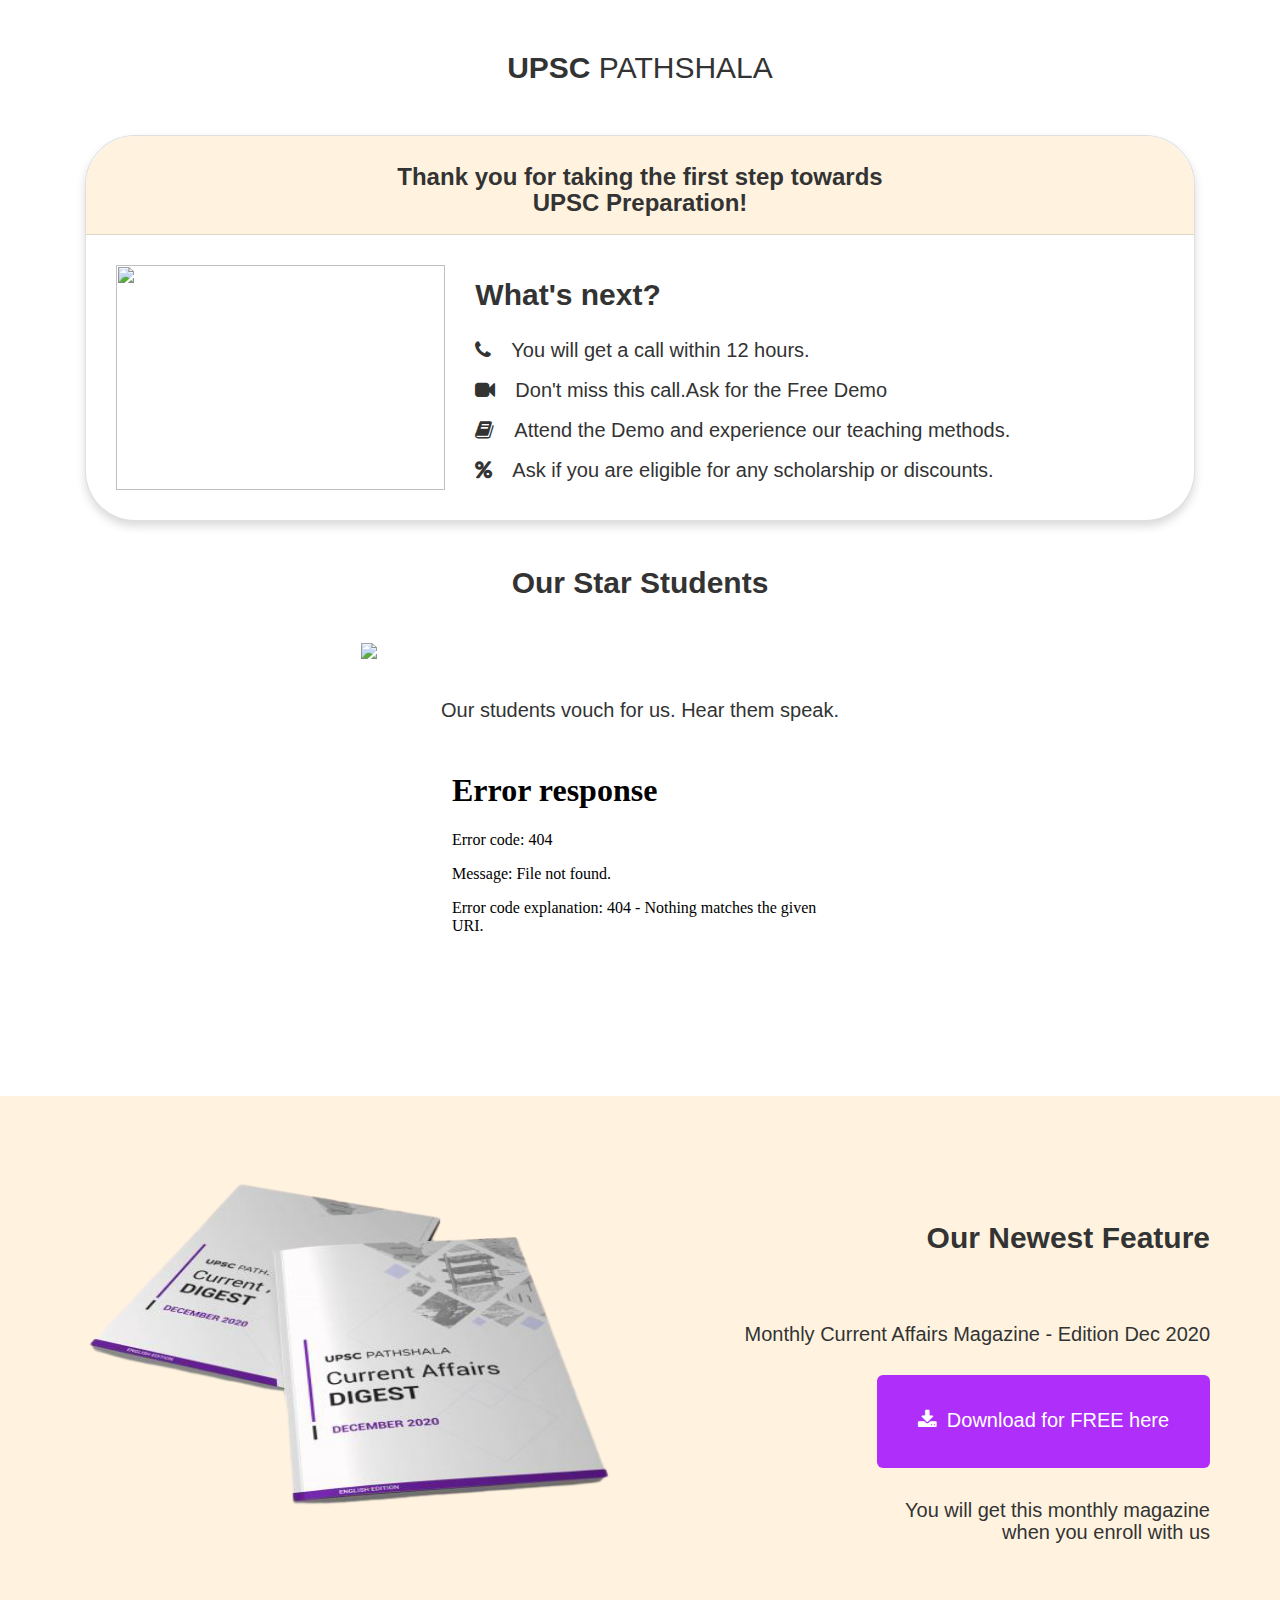
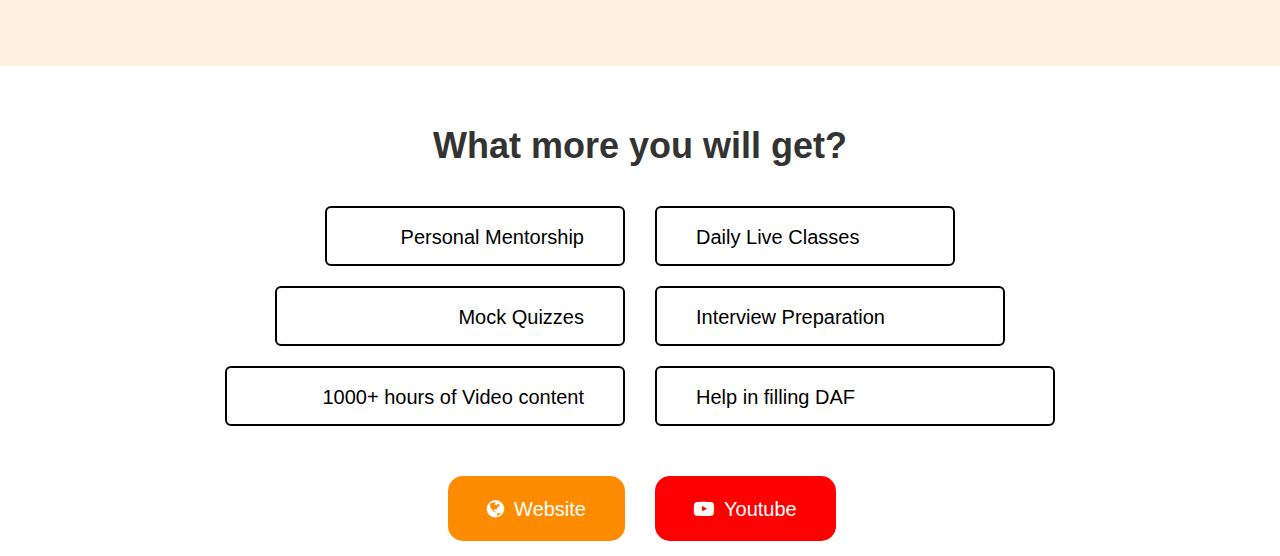
==== dashboard.html @ 78c859c5 "New commits" ====
<!DOCTYPE html>
<html lang="en">
<head>
<title>CSS Template</title>
<meta charset="utf-8">
<meta name="viewport" content="width=device-width, initial-scale=1">
<script src="https://cdnjs.cloudflare.com/ajax/libs/jquery/3.5.0/jquery.min.js" integrity="sha256-xNzN2a4ltkB44Mc/Jz3pT4iU1cmeR0FkXs4pru/JxaQ=" crossorigin="anonymous"></script>
<link rel="stylesheet" href="https://stackpath.bootstrapcdn.com/bootstrap/4.3.1/css/bootstrap.min.css">
<link rel="stylesheet" href="https://stackpath.bootstrapcdn.com/font-awesome/4.7.0/css/font-awesome.min.css">
<script src="https://maxcdn.bootstrapcdn.com/bootstrap/3.3.7/js/bootstrap.min.js" integrity="sha384-Tc5IQib027qvyjSMfHjOMaLkfuWVxZxUPnCJA7l2mCWNIpG9mGCD8wGNIcPD7Txa" crossorigin="anonymous"></script>
<link rel="stylesheet" href="https://maxcdn.bootstrapcdn.com/bootstrap/3.4.1/css/bootstrap.min.css">
<script src="https://ajax.googleapis.com/ajax/libs/jquery/3.5.1/jquery.min.js"></script>
<script src="https://maxcdn.bootstrapcdn.com/bootstrap/3.4.1/js/bootstrap.min.js"></script>
<link rel="stylesheet" href="style1.css">
</head>
<body>
    <h2><strong>UPSC</strong> PATHSHALA</h2>
    <section>
        <div class="container">
            <div class="card shadow" style="border-radius:50px;">
                <div class="card-header" style="height: 100%; overflow:hidden; background-color: #fff3e0; border-top-right-radius:50px; border-top-left-radius:50px">
                    <h3><strong>Thank you for taking the first step towards<br> UPSC Preparation!</strong></h3>
                </div>
                <div class="card-body p-5">
                    <div class="row" id="part_2" style="line-height: 2;">
                        <div class="col-lg-4">
                            <img src="images/Capture3.jpg" style="width:100%;height:100%;">
                        </div>
                        <div class="col-lg-8" id="part_3" >
                            <label>What's next?</label><br/>
                            <span><i class="fa fa-phone"></i>&ensp;&ensp;You will get a call within 12 hours.<span><br/>
                            <span><i class="fa fa-video-camera"></i>&ensp;&ensp;Don't miss this call.Ask for the Free Demo<span><br/>
                            <span><i class="fa fa-book"></i>&ensp;&ensp;Attend the Demo and experience our teaching methods.<span><br/>
                            <span><i class="fa fa-percent"></i>&ensp;&ensp;Ask if you are eligible for any scholarship or discounts.<span>
                        </div>
                    </div>
                </div>
            </div>
        </div>
    </section>
    
    <section>
        <div class="container">
            <div clas="row">
                <h2><strong>Our Star Students</strong></h2>
            </div>
            <div class="row">
                <div class="col-lg-10 col-md-8 colg-sm-6">
                    <div id="myCarousel" class="carousel slide d-flex justify-content-center" data-ride="carousel"> 
                        <div class="carousel-inner" style="padding-left:30%;">
                            <div class="item active" >
                                <img src="images/Capture5.jpg"class="w-60" >
                            </div>
                            <div class="item">
                                <img src="images/Capture5.jpg" class="w-60">
                            </div>
                            <div class="item">
                                <img src="images/Capture5.jpg" class="w-60">
                            </div>
                        </div>
                    </div>
                </div>   
            </div>       
        </div>
    </section>

    <section>
        <div class="row">
            <div class="col-lg-12" >
                <h4 style="text-align:center";>Our students vouch for us. Hear them speak.</h4>
            </div>
        </div>
        <div class="row">     
            <div class="video_size">
                <div class="embed-responsive embed-responsive-4by3">
                    <iframe class="embed-responsive-item"  src="images/BirdNoSound.mp4" allowfullscreen></iframe>
                </div>
            </div>
        </div>   
    </section>

    <section>
        <div class="container-fluid part_5">
            <div class="row" style="line-height:3">
                <div class="col-md-6 col-sm-12">
                    <img src="images/Capture8.png" style="width:100%;height:80%;">
                </div>  
                <div class="col-md-6 col-sm-12" id="part_4">
                    <p class="text-sm-right"><strong>Our Newest Feature</strong></p>
                    <h4 class="text-sm-right">Monthly Current Affairs Magazine - Edition Dec 2020</h4>
                    <div class= "right-small">
                        <button class="button " id="btn_6"><i class="fa fa-download"></i>&ensp;Download for FREE here</button>
                    </div>
                    <br><br>
                    <h4 class="text-sm-right">You will get this monthly magazine <br>when you enroll with us</h4>
                </div>
            </div>
        </div>    
    </section>

    <section>
        <div class="container">
            <div class="row justify-content-center">
                <h1 ><strong>What more you will get?</strong></h1>
            </div>
            <div class="row">
                <div class="col-sm-6">
                    <button class="button-20" id="btn_1">Personal Mentorship</button><br/>
                    <button class="button-20" id="btn_2">Mock Quizzes</button><br/>
                    <button class="button-20" id="btn_3">1000+ hours of Video content</button><br/>
                    
                </div>
            
                <div class="col-sm-6">
                    <button class="button-21" id="btn_1">Daily Live Classes</button><br/>
                    <button class="button-21" id="btn_2">Interview Preparation</button><br/>
                    <button class="button-21" id="btn_3">Help in filling DAF</button><br/>
                </div>        
            </div>

            <div class="row justify-content">
                <div class="col-md-6 col-sm-12 pb-sm-4 center-small">
                    <button class="button-22 " id="btn_4"><i class="fa fa-globe"></i>&ensp;Website</button>
                </div>
                <div class="col-md-6 col-sm-12 pb-sm-2 center-small">
                    <button class="button-22 " id="btn_5"><i class="fa fa-youtube-play"></i>&ensp;Youtube</button>  
                </div>
            </div>
        </div>   
    </section>
    <section>
        <div class="container" onclick="topFunction()" id="try_1">      
            <div class="row ">
                <div class="col">
                    <button class="button-23 justify-content-right" id="btn_9"><i class="fa fa-user-circle-o" aria-hidden="true"></i></button>
                    <button class="button-23 justify-content-right" id="btn_10"><i class="fa fa-whatsapp" aria-hidden="true"></i></button>
                    <button class="button-25 justify-content-right" id="btn_11">Chat with Us.</button>
                </div>
            </div>
        </div>
    </section>


</body>
<script>
    var mybutton = document.getElementById("try_1");
    window.onscroll = function() {scrollFunction()};

    function scrollFunction() {
    if (document.body.scrollTop > 20 || document.documentElement.scrollTop > 20) {
        mybutton.style.display = "block";
    } else {
        mybutton.style.display = "none";
    }
    }

    function topFunction() {
    document.body.scrollTop = 0;
    document.documentElement.scrollTop = 0;
    }
</script>
</html>
---- style1.css ----
body{
    max-width: 100%;
    overflow-x: hidden;
}
    
.form-style{
	max-width: 80%;
    height: 100%;
	padding: 10px 20px;
    background: #ffffff;
	margin: 10px auto;
	padding: 20px;
	border-radius: 20px;
	font-family: Georgia, "Times New Roman", Times, serif;
    box-shadow:  0 0 8px  rgba(0,0,0,0.2);
    -moz-box-shadow: 0 0 8px  rgba(0,0,0,0.2);
    -webkit-box-shadow: 0 0 8px  rgba(0,0,0,0.2);
    -o-box-shadow: 0 0 8px  rgba(0,0,0,0.2);
}

h1{
    margin:60px 0px 40px 0px;
    text-align: right;
}
h2{
    margin-top: 4%;
    margin-bottom: 4%;
    text-align: center;
}
h3{
    text-align: center;
}
h4{
    text-align: right;
    margin:40px 0px 30px 0px;
    font-size: 22px;
}
p{
    font-size: 40px;
    text-align: right;
    padding-top: 5%;
}

.button {
  background-color: #AF2EFA; 
  border: none;
  color: white;
  padding: 15px 39px 18px 39px; 
  text-align: center;
  font-size: 20px;
  border-radius: 6px;
  float:right;
  margin: 0px 0px 0px 0px;
}

.button-20{
    text-align:right;
    height:60px;
    border-radius: 6px;
    padding: 15px 39px 20px 39px;
    font-size: 20px;
    background-color: #ffffff;
    color:black; 
    border: 2px solid black;
    margin: 0px 0px 20px 0px;
    float:right;
}

.button-21{
    text-align:left;
    height:60px;
    border-radius: 6px;
    padding: 15px 39px 20px 39px;
    margin: 0px 0px 20px 0px;
    font-size: 20px;
    background-color: #ffffff;
    color:black; 
    border: 2px solid black;
}

.button-22{
    border-radius:15px;
    border: none;
    color: white;
    padding: 19px 39px 18px 39px; 
    text-align: center;
    display: inline-block;
    font-size: 20px;

}
.button-23{
  
  border: none;
  color: white;
  padding: 10px;
  text-align: center;
  display: inline-block;
  font-size: 30px;
  margin: 2px 4px;
  height: 60px;
  width: 60px;
  border-radius: 50%;
}

#btn_3{
    margin-bottom:50px;
}
#btn_4{
    background-color:#FF8C00;
    float:right;
}
#btn_5{
    background-color:#FF0000;
}
#btn_6{
    background-color:#AF2EFA;
}
#btn_7{
    background-color:#6ee96e;
}
#btn_8{
    border-radius: 6px;
    padding: 19px 39px 20px 39px;
    font-size: 20px;
    background-color: #ffffff;
    color:black; 
    border: none;
    margin-left: 31%;
    box-shadow:  0 0 8px  rgba(0,0,0,0.1);
    -moz-box-shadow: 0 0 8px  rgba(0,0,0,0.1);
    -webkit-box-shadow: 0 0 8px  rgba(0,0,0,0.1);
    -o-box-shadow: 0 0 8px  rgba(0,0,0,0.1);
    float:right;

}
#btn_9{
    background-color:#AF2EFA;
    margin-top: 50%;
    margin-bottom: 5%;
    float:right;
}
#btn_10{
    background-color:#6ee96e;
    margin-top: 50%;
    margin-bottom: 5%;
    float:right;
}
#btn_11{
    margin-top: 50%;
    float:right;
}

.button-25{ 
  border: none;
  display: inline-block;
  height: 20%;
  width: 30%;
  border-radius: 6px;
  padding: 20px 25px 20px 25px;
  font-size: 18px;
  background-color: #ffffff;
  color:black; 
  box-shadow:  0 0 8px  rgba(0,0,0,0.1);
  -moz-box-shadow: 0 0 8px  rgba(0,0,0,0.1);
  -webkit-box-shadow: 0 0 8px  rgba(0,0,0,0.1);
  -o-box-shadow: 0 0 8px  rgba(0,0,0,0.1);
}

#try_1{
  display: none;
  position: fixed;
  bottom: 20px;
  width:50%;
  right: 10px;
  z-index: 99;
  font-size: 14px;
  padding: 20px 25px 20px 25px;
  border: none;
  outline: none;
  background-color: transparent;
  color:black;
  border-radius: 6px;
}
label{
    font-size: 30px;
}
span{
    font-size: 20px;
    margin-bottom: 10px;
}

.part_5{
    background-color:#fff3e0;
    max-height:100%; 
    width:100%;
    padding:70px 70px 50px 70px;
   
}
@media (min-width: 790px) {
    #btn_1{
        width:300px;
    }
    #btn_2{
        width:350px;
    }
    #btn_3{
        width:400px;
    }
}
@media (max-width: 790px) {
    #btn_1{
        width:275px;
    }
    #btn_2{
        width:315px;
    }
    #btn_3{
        width:340px;
        padding-left:15px;
    }
}

@media(max-width:692px){
    
    .center-small{
        display: flex;
        justify-content: center;
        align-items: center;
        margin-bottom: 10px;
    }

    #btn_6{
       width:80%;
       height:10%;
       font-size: 8px;
    }
    p{
       font-size: 30px;
    }
    h1{
       font-size:30px;
    }
   .button-25{
    width: 50%;
    font-size: 8px;
    }   
}
@media(min-width:576px){
    body{
        overflow-x: hidden;
    }
    
    #btn_6{
        width:80%;
        height:10%;
        font-size: 5px;
    }
    #btn_4{
        align-items: center;
    }
    #btn_5{
        align-items: center;
    }
    .button-25{
    width: 40%;
    font-size: 16px;
    }
   .button-23{
    padding: 10px;
    text-align: center;
    display: inline-block;
    font-size: 20px;
    margin: 2px 2px;
    height: 40px;
    width: 40px;
    border-radius: 50%;
    }
}
@media(min-width:768px){
    body{
        overflow-x: hidden;
    }
   .part_6{
       height:10%;
   }
   #btn_6{
       width:80%;
       height:20%;
       font-size: 12px;
    }
    p{
       font-size: 30px;
    }
    h4{
    font-size: 15px;
    }
    #btn_4{
       align-items: left;
    }
    #btn_5{
       align-items: right;
    }
   .button-25{
    width: 35%;
    font-size: 10px;
   }  
}
@media(min-width:992px){
    body{
        overflow-x: hidden;
    }
    .part_6{
       height:10%;
   }
    #btn_6{
       width:80%;
       height:20%;
       font-size: 20px;
    }
    #btn_4{
       align-items: left;
    }
    #btn_5{
       align-items: right;
    }
   .button-25{
    width: 30%;
    font-size: 14px;
    }   
}
@media(min-width:1200px){
    body{
        overflow-x: hidden;
    }
    .part_6{
       height:10%;
   }
    #btn_6{
       width:60%;
       height:30%;
    }
    #btn_4{
       align-items: left;
    }
    #btn_5{
       align-items: right;
    }
    h4{
    font-size: 20px;
    }
   .button-25{
    width: 30%;
    font-size: 20px;
   }
}

.video_size{
    width: 30%;
    height:30%;
    margin: 0px 30px 50px 30px;
    margin-left: auto;
    margin-right: auto;
    display: block
}
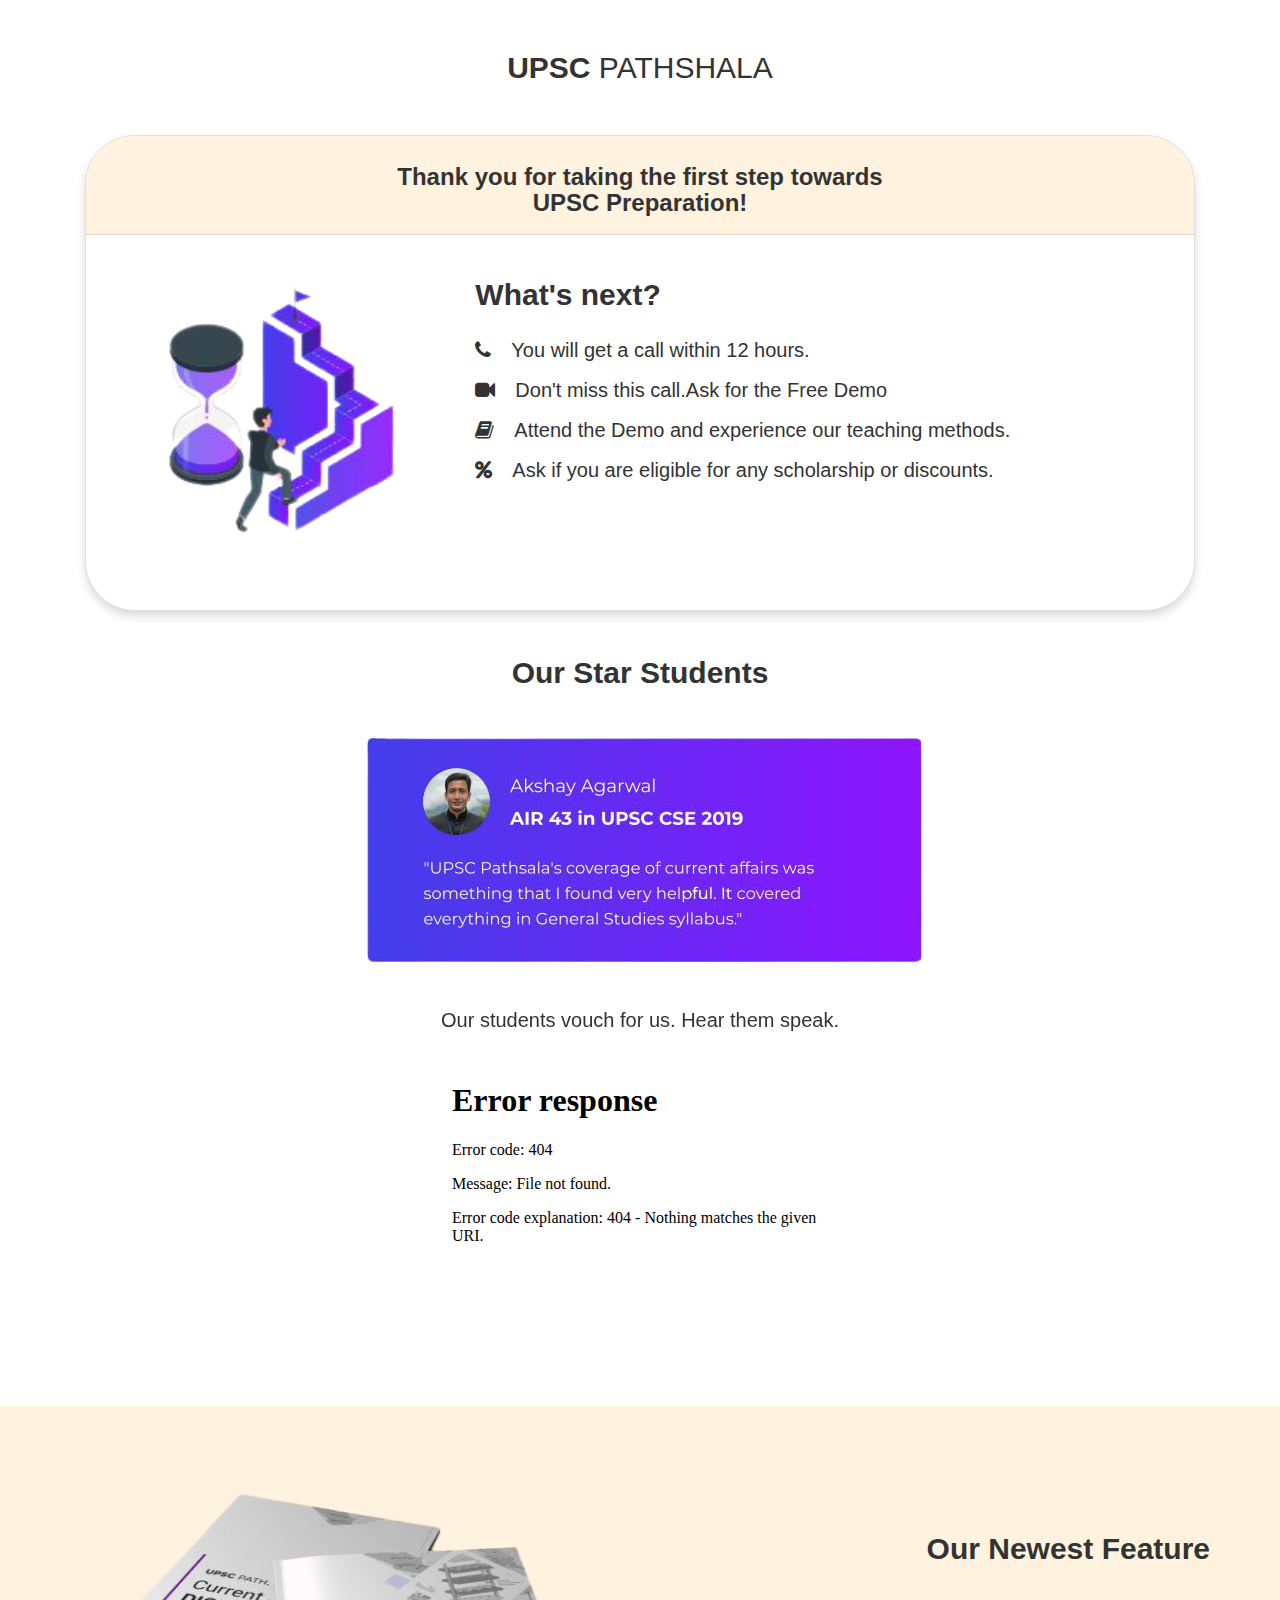
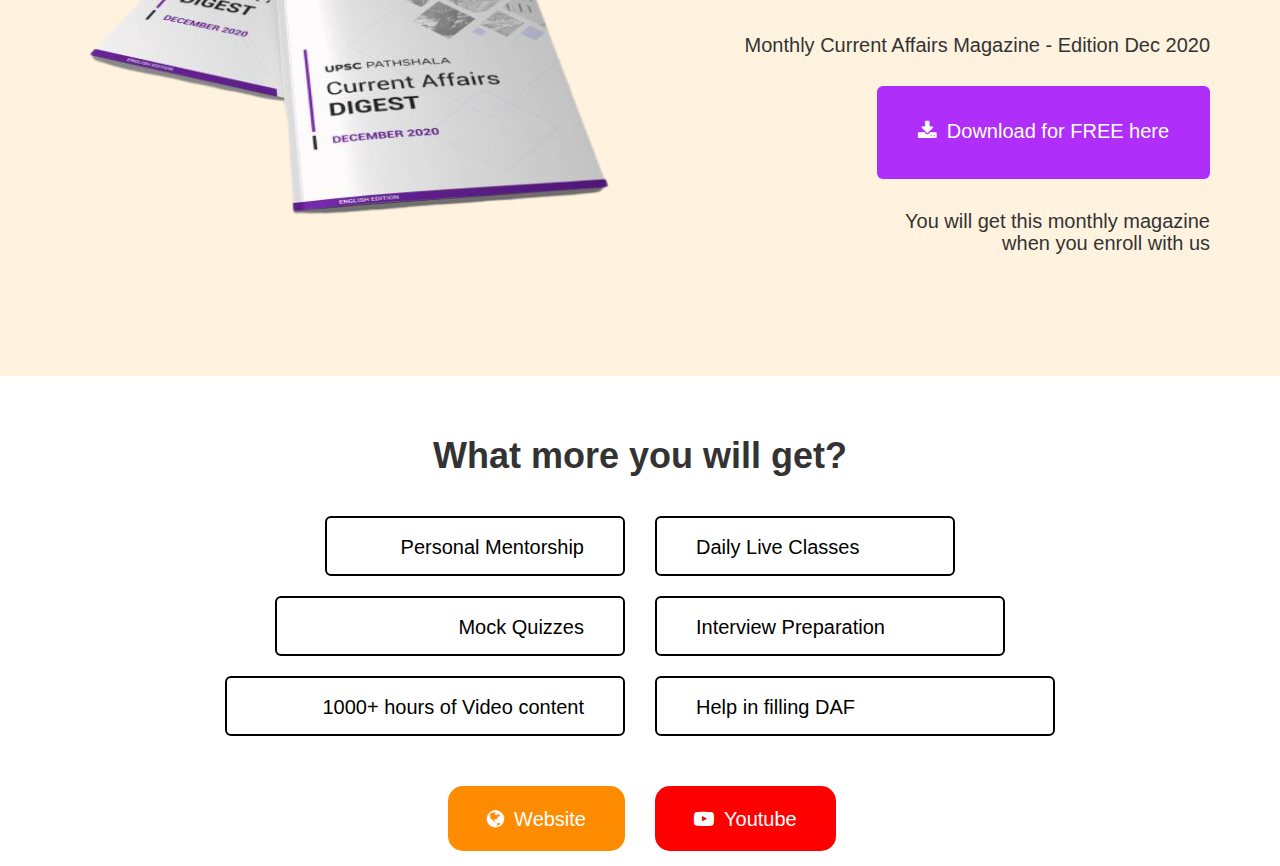
==== commit 4045b5bd: "add php file for heroku" ====
--- a/dashboard.html
+++ b/dashboard.html
@@ -24,7 +24,7 @@
                 <div class="card-body p-5">
                     <div class="row" id="part_2" style="line-height: 2;">
                         <div class="col-lg-4">
-                            <img src="images/Capture3.jpg" style="width:100%;height:100%;">
+                            <img src="images/Capture3.png" style="width:100%;height:100%;">
                         </div>
                         <div class="col-lg-8" id="part_3" >
                             <label>What's next?</label><br/>
@@ -49,13 +49,13 @@
                     <div id="myCarousel" class="carousel slide d-flex justify-content-center" data-ride="carousel"> 
                         <div class="carousel-inner" style="padding-left:30%;">
                             <div class="item active" >
-                                <img src="images/Capture5.jpg"class="w-60" >
+                                <img src="images/Capture5.png"class="w-60" >
                             </div>
                             <div class="item">
-                                <img src="images/Capture5.jpg" class="w-60">
+                                <img src="images/Capture5.png" class="w-60">
                             </div>
                             <div class="item">
-                                <img src="images/Capture5.jpg" class="w-60">
+                                <img src="images/Capture5.png" class="w-60">
                             </div>
                         </div>
                     </div>
